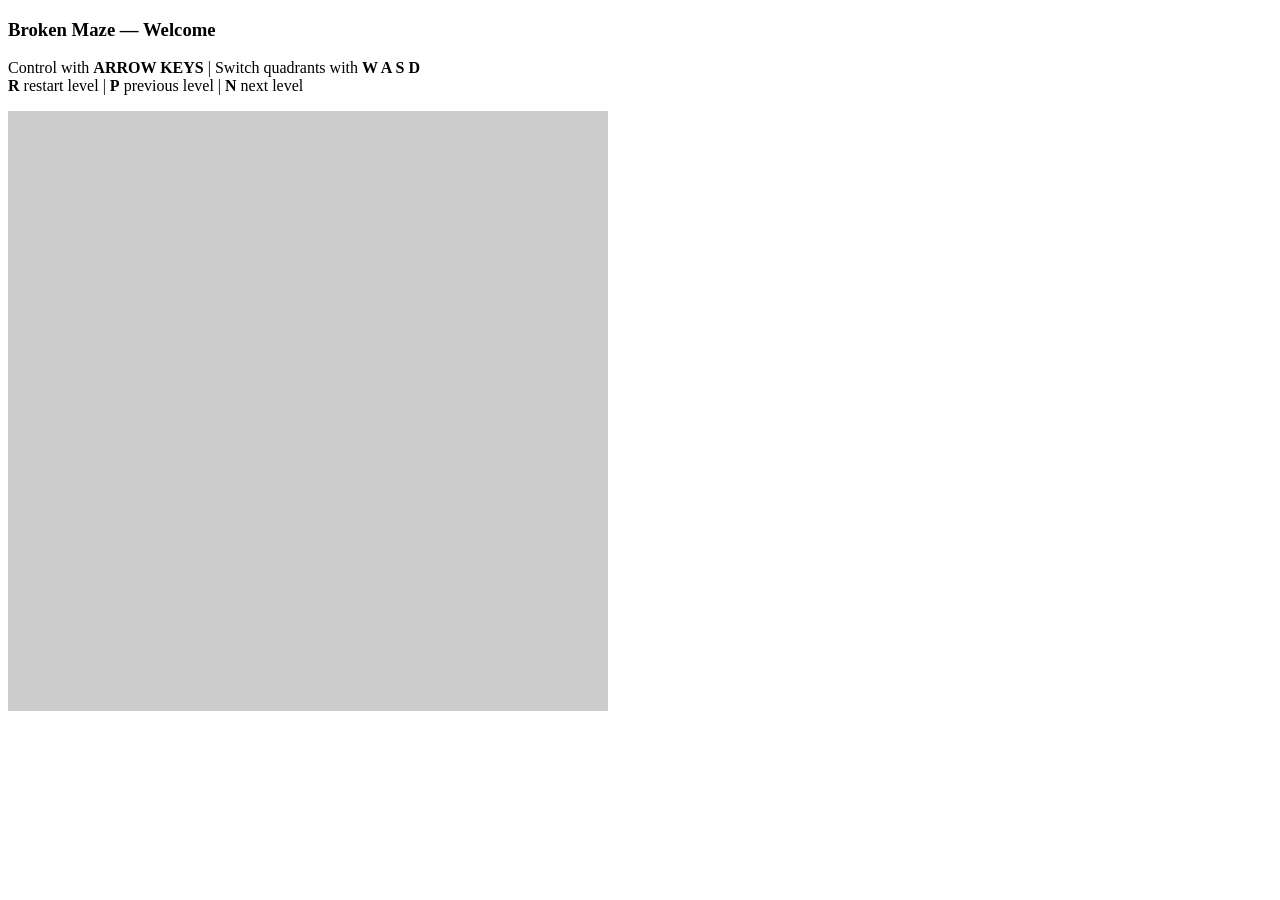
==== index.html @ 90e70a25 "main files" ====
<!DOCTYPE html>
<html> 
  <head>
    <meta charset="utf-8">
    <title>Broken Maze</title>
    <script src="jquery-1.9.1.min.js"></script> 
    <script src="processing-1.4.1.min.js"></script> 
  </head>
   
  <body>
    <h3>Broken Maze &mdash; <span id="subtitle">Welcome</span></h3>
<p>Control with <strong>ARROW KEYS</strong> | Switch quadrants with <strong>W A S D</strong> <br /><strong>R</strong> restart level | <strong>P</strong> previous level | <strong>N</strong> next level</p>
    <canvas id="gameCanvas" datasrc="play.pjs"></canvas>
  </body> 
</html>
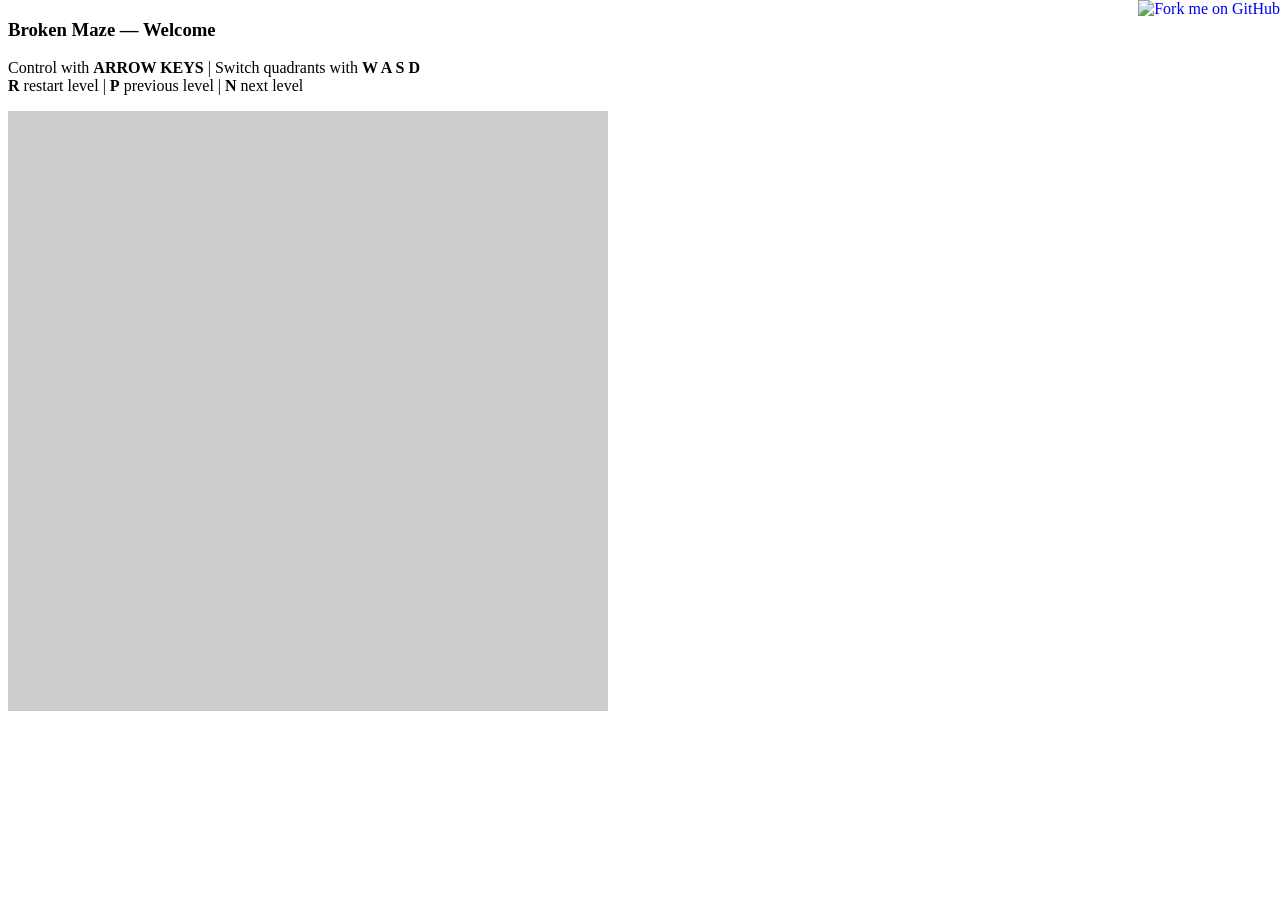
==== commit 872abdd5: "added fork me ribbon" ====
--- a/index.html
+++ b/index.html
@@ -8,6 +8,7 @@
   </head>
    
   <body>
+    <a href="https://github.com/davidding/broken-maze/"><img style="position: absolute; top: 0; right: 0; border: 0;" src="https://s3.amazonaws.com/github/ribbons/forkme_right_gray_6d6d6d.png" alt="Fork me on GitHub"></a>
     <h3>Broken Maze &mdash; <span id="subtitle">Welcome</span></h3>
 <p>Control with <strong>ARROW KEYS</strong> | Switch quadrants with <strong>W A S D</strong> <br /><strong>R</strong> restart level | <strong>P</strong> previous level | <strong>N</strong> next level</p>
     <canvas id="gameCanvas" datasrc="play.pjs"></canvas>
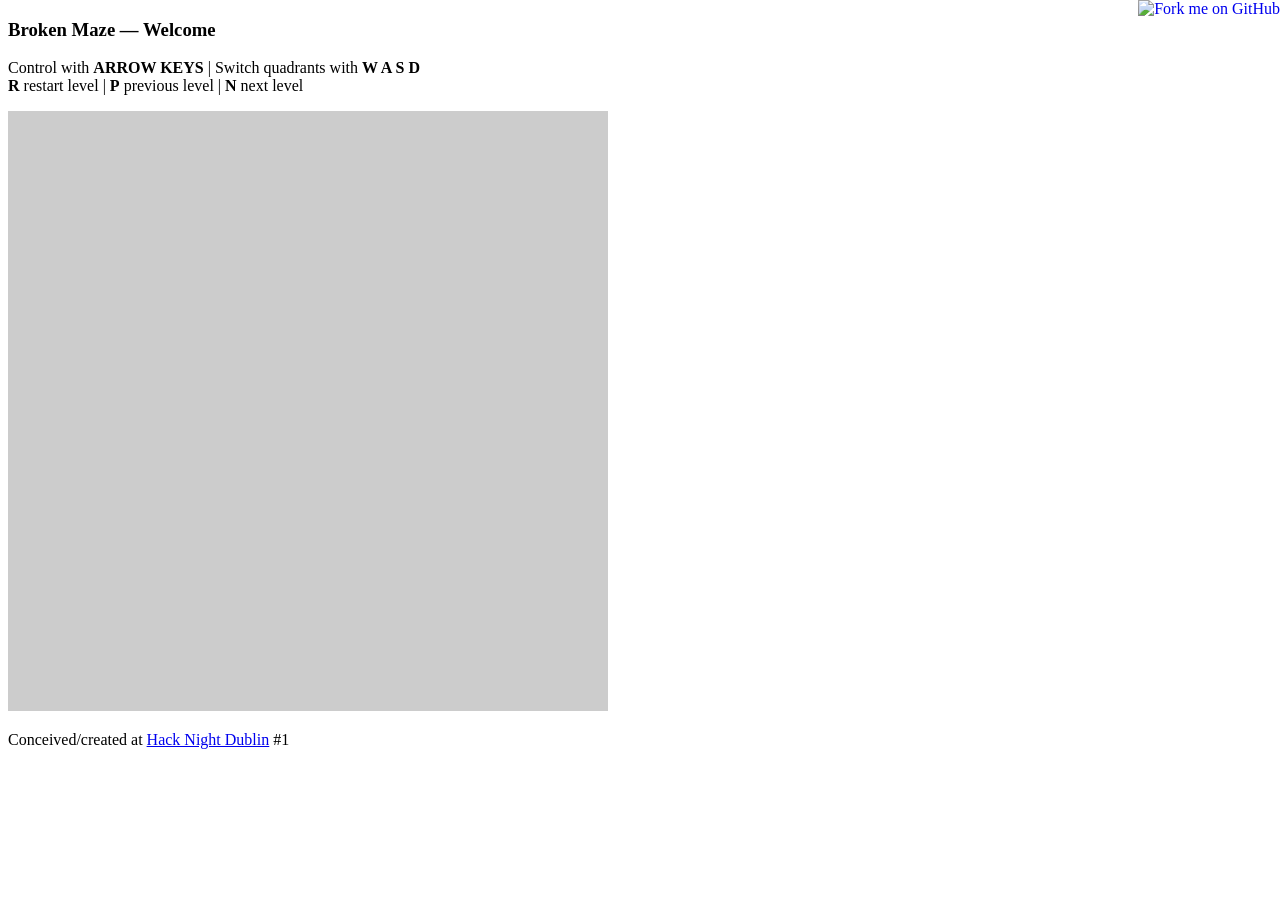
==== commit 796e55fe: "Hack Night Dublin link" ====
--- a/index.html
+++ b/index.html
@@ -12,5 +12,8 @@
     <h3>Broken Maze &mdash; <span id="subtitle">Welcome</span></h3>
 <p>Control with <strong>ARROW KEYS</strong> | Switch quadrants with <strong>W A S D</strong> <br /><strong>R</strong> restart level | <strong>P</strong> previous level | <strong>N</strong> next level</p>
     <canvas id="gameCanvas" datasrc="play.pjs"></canvas>
+    
+    <p>Conceived/created at <a href="http://www.hacknightdublin.com/">Hack Night Dublin</a> #1</p>
+    
   </body> 
-</html> +</html> 
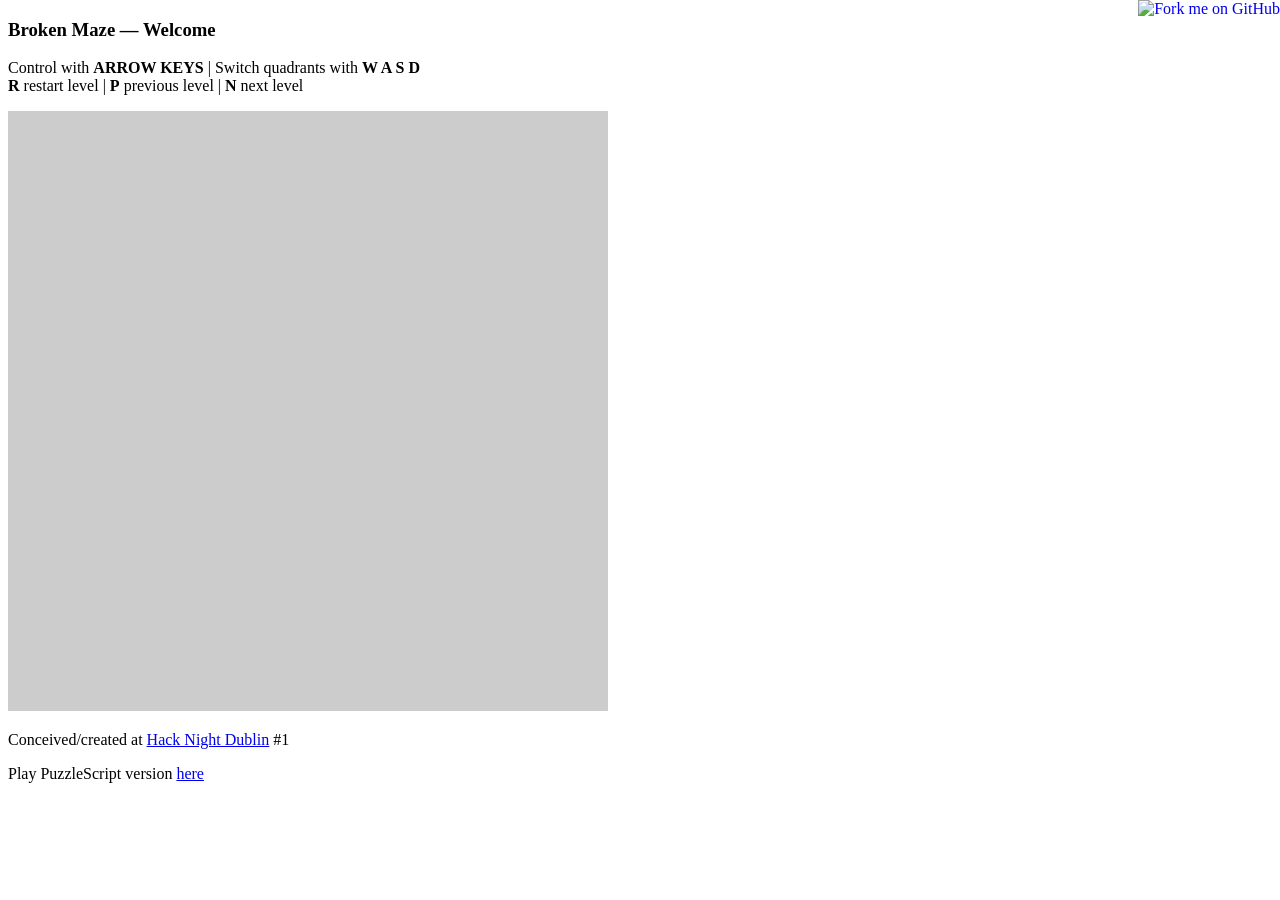
==== commit 70632d4b: "Added PuzzleScript version link" ====
--- a/index.html
+++ b/index.html
@@ -15,5 +15,6 @@
     
     <p>Conceived/created at <a href="http://www.hacknightdublin.com/">Hack Night Dublin</a> #1</p>
     
+    <p>Play PuzzleScript version <a href="http://www.puzzlescript.net/play.html?p=7594438">here</a></p>
   </body> 
 </html> 
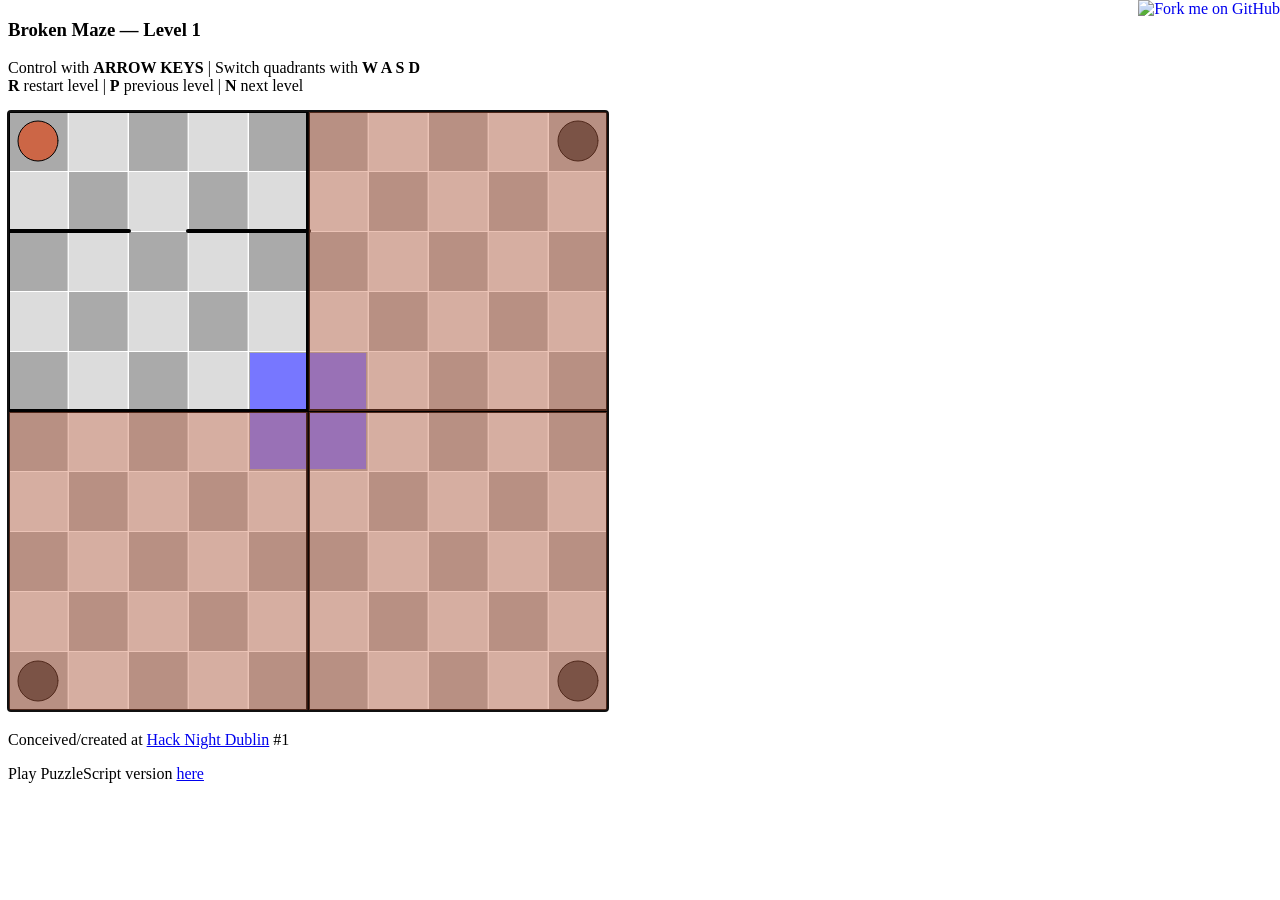
==== commit b6223ef9: "Remove vulnerable vendored jQuery; use DOM APIs instead" ====
--- a/index.html
+++ b/index.html
@@ -1,20 +1,19 @@
 <!DOCTYPE html>
-<html> 
+<html>
   <head>
     <meta charset="utf-8">
     <title>Broken Maze</title>
-    <script src="jquery-1.9.1.min.js"></script> 
-    <script src="processing-1.4.1.min.js"></script> 
+    <script src="processing-1.4.1.min.js"></script>
   </head>
-   
+
   <body>
     <a href="https://github.com/davidding/broken-maze/"><img style="position: absolute; top: 0; right: 0; border: 0;" src="https://s3.amazonaws.com/github/ribbons/forkme_right_gray_6d6d6d.png" alt="Fork me on GitHub"></a>
     <h3>Broken Maze &mdash; <span id="subtitle">Welcome</span></h3>
-<p>Control with <strong>ARROW KEYS</strong> | Switch quadrants with <strong>W A S D</strong> <br /><strong>R</strong> restart level | <strong>P</strong> previous level | <strong>N</strong> next level</p>
+    <p>Control with <strong>ARROW KEYS</strong> | Switch quadrants with <strong>W A S D</strong> <br /><strong>R</strong> restart level | <strong>P</strong> previous level | <strong>N</strong> next level</p>
     <canvas id="gameCanvas" datasrc="play.pjs"></canvas>
-    
+
     <p>Conceived/created at <a href="http://www.hacknightdublin.com/">Hack Night Dublin</a> #1</p>
-    
+
     <p>Play PuzzleScript version <a href="http://www.puzzlescript.net/play.html?p=7594438">here</a></p>
-  </body> 
-</html> 
+  </body>
+</html>
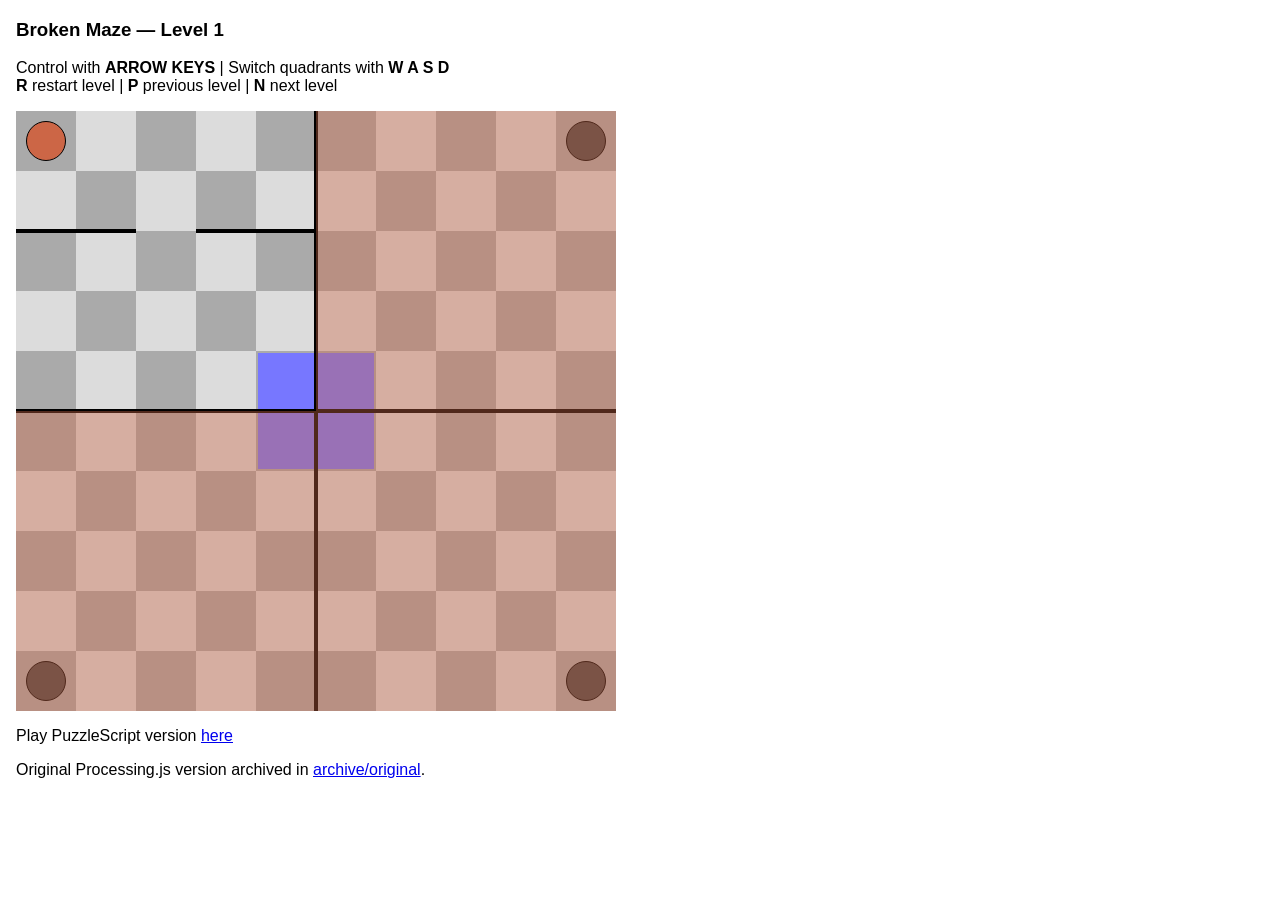
==== commit 5293be27: "Move Processing.js version to archive/original and replace with raw HTML/JS/CSS version Archive the " ====
--- a/index.html
+++ b/index.html
@@ -1,19 +1,19 @@
 <!DOCTYPE html>
-<html>
+<html lang="en">
   <head>
     <meta charset="utf-8">
     <title>Broken Maze</title>
-    <script src="processing-1.4.1.min.js"></script>
+    <link rel="stylesheet" href="styles.css">
   </head>
-
   <body>
-    <a href="https://github.com/davidding/broken-maze/"><img style="position: absolute; top: 0; right: 0; border: 0;" src="https://s3.amazonaws.com/github/ribbons/forkme_right_gray_6d6d6d.png" alt="Fork me on GitHub"></a>
     <h3>Broken Maze &mdash; <span id="subtitle">Welcome</span></h3>
     <p>Control with <strong>ARROW KEYS</strong> | Switch quadrants with <strong>W A S D</strong> <br /><strong>R</strong> restart level | <strong>P</strong> previous level | <strong>N</strong> next level</p>
-    <canvas id="gameCanvas" datasrc="play.pjs"></canvas>
+    <div id="board" class="board" tabindex="0" aria-label="Broken Maze board"></div>
 
-    <p>Conceived/created at <a href="http://www.hacknightdublin.com/">Hack Night Dublin</a> #1</p>
 
     <p>Play PuzzleScript version <a href="http://www.puzzlescript.net/play.html?p=7594438">here</a></p>
+    <p>Original Processing.js version archived in <a href="archive/original/index.html">archive/original</a>.</p>
+
+    <script src="game.js"></script>
   </body>
 </html>
--- a/styles.css
+++ b/styles.css
@@ -0,0 +1,115 @@
+* {
+  box-sizing: border-box;
+}
+
+body {
+  font-family: sans-serif;
+  margin: 16px;
+}
+
+.board {
+  position: relative;
+  width: 600px;
+  height: 600px;
+  margin: 8px 0;
+  background: #aaa;
+  overflow: hidden;
+  user-select: none;
+}
+
+.cell {
+  position: absolute;
+  width: 60px;
+  height: 60px;
+  background: #aaa;
+}
+
+.cell.alt {
+  background: #dcdcdc;
+}
+
+.divider {
+  position: absolute;
+  background: #000;
+  z-index: 1;
+}
+
+.divider-v {
+  left: 50%;
+  top: 0;
+  width: 4px;
+  height: 100%;
+  transform: translateX(-2px);
+}
+
+.divider-h {
+  top: 50%;
+  left: 0;
+  width: 100%;
+  height: 4px;
+  transform: translateY(-2px);
+}
+
+.goal {
+  position: absolute;
+  z-index: 3;
+  background: rgb(119, 119, 255);
+}
+
+.wall {
+  position: absolute;
+  z-index: 2;
+  background: #000;
+}
+
+.wall-h {
+  height: 4px;
+  width: 60px;
+}
+
+.wall-v {
+  width: 4px;
+  height: 60px;
+}
+
+.block {
+  position: absolute;
+  z-index: 4;
+  width: 52px;
+  height: 52px;
+  background: rgb(40, 40, 40);
+  border: 1px solid #000;
+}
+
+.block.active {
+  background: rgb(187, 51, 0);
+}
+
+.ball {
+  position: absolute;
+  z-index: 5;
+  width: 40px;
+  height: 40px;
+  border-radius: 50%;
+  background: rgb(70, 70, 70);
+  border: 1px solid #000;
+}
+
+.ball.active {
+  background: rgb(204, 102, 70);
+}
+
+.mask {
+  position: absolute;
+  z-index: 6;
+  background: rgba(204, 102, 70, 0.392);
+  pointer-events: none;
+}
+
+.warn {
+  position: absolute;
+  z-index: 7;
+  width: 60px;
+  height: 60px;
+  background: rgb(255, 51, 51);
+}
